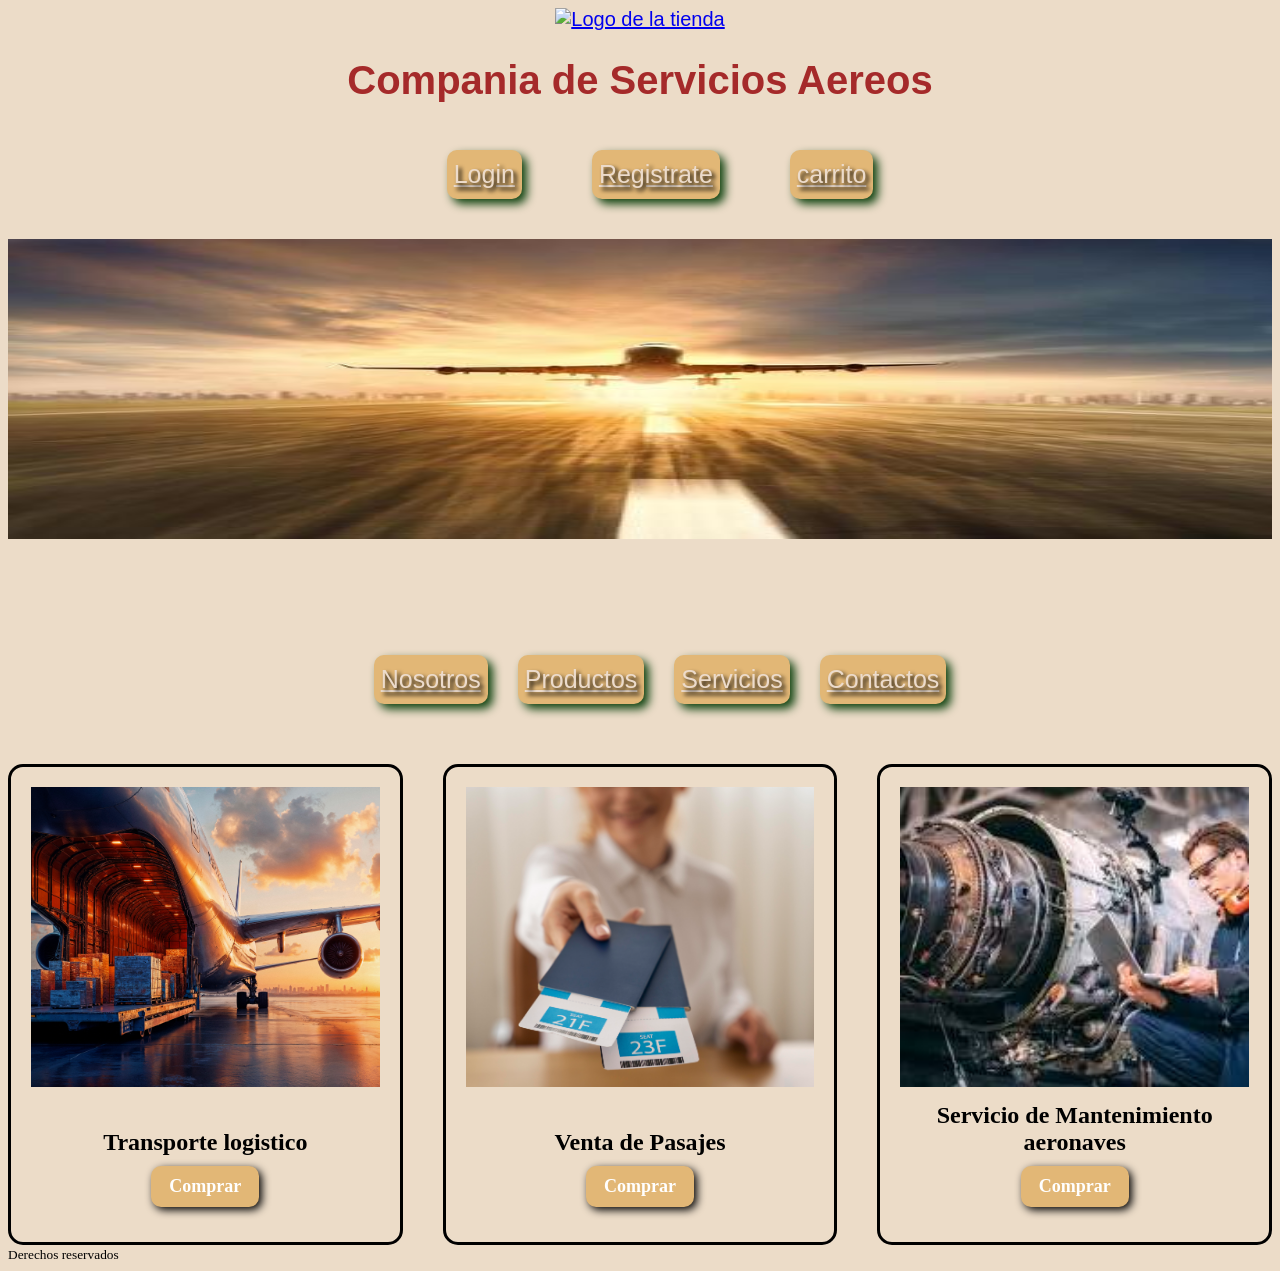
==== index.html @ d02746c7 "Repo TTech" ====
<!DOCTYPE html>
<html lang="en">
<head>
    <meta charset="UTF-8">
    <meta name="viewport" content="width=device-width, initial-scale=1.0">
    <title>Pre-entrega 26126 23073520</title>
    <link rel="stylesheet" href="./estilos/estilos.css">

</head>
<body id="cuerpo">
    <header class="header1">
        <div class="menu0">
            <a href="#" class="logo-link">
                <img src="./assets/img/logo.png" alt="Logo de la tienda" class="logo">
            </a>
            <h1>Compania de Servicios Aereos</h1>
        </div>
        <nav class="menu1">
            <ul class="menu11">
                 <li class="nav1"> <a href="#log">Login</a></li>
                 <li class="nav1"> <a href="#reg">Registrate</a></li>
                 <li class="nav1"> <a href="#carr">carrito</a></li>
            </ul>
        </nav>
    </header>
    
    <main>
        <!--<h1>Compañia Intergral de AVIACION</h1>-->
        <img src="./img/header.jpg">
    </main>    
    
    <nav class="menu2">
      <ul class="menu22">
            <li class="nav2"><a href="#nosot">Nosotros</a></li>
            <li class="nav2"><a href="#producto">Productos</a></li>
            <li class="nav2"><a href="#servicio">Servicios</a></li>
            <li class="nav2"><a href="#cont">Contactos</a></li>
        </ul>  
    </nav>
    <section class="nosot">
        <div class="nos">
            <img src="./img/cargo-plane.jpg" alt="Transporte logístico">
            <div class="texto-nos">
              <h2>Transporte logistico</h2>
              <a href="#" class="btn-compra">Comprar</a>
            </div>
        </div>
        <div class="nos">
            <img src="./img/travel.jpg" alt="Venta de pasajes">
            <div class="texto-nos">
               <h2>Venta de Pasajes</h2>
               <a href="#" class="btn-compra">Comprar</a>
            </div>   
        </div>
        <div class="nos">
            <img src="./img/repar.jpg" alt="Mantenimiento de aeronaves">
            <div class="texto-nos">
              <h2>Servicio de Mantenimiento aeronaves</h2>
              <a href="#" class="btn-compra">Comprar</a>
            </div>  
        </div>
    </section>

    <footer>
        <small>Derechos reservados</small>
    </footer>
</body>
</html>
---- estilos/estilos.css ----
#cuerpo {
    background-color: rgb(236, 220, 200);
}


.header1 {
     
    font-family:Verdana, Geneva, Tahoma, sans-serif;
    text-align: center;
    color:brown;
    font-size: 20px;

   
      .menu0{
           & h1{
               font-family: 'Lucida Sans', 'Lucida Sans Regular', 'Lucida Grande', 'Lucida Sans Unicode', Geneva, Verdana, sans-serif;
               font-size: 40px;
            }
        }
}    
.menu1{
    width: 100%;
    
    .menu11{
           
           display: flex;
           gap: 30px;
           justify-content: center;
           flex-wrap: wrap;
           list-style: none;
          }
    .nav1{
        
        font-family: 'Franklin Gothic Medium', 'Arial Narrow', Arial, sans-serif  ;
        display: inline;
        font-size: 25px;
        margin: 20px;
        color: white;
        background-color: rgb(226, 183, 118);
        padding: 10px 7px;
        text-shadow: 3px 3px 4px black;
        border-radius: 10px;
        box-shadow: rgb(15, 66, 15) 5px 5px 10px ;
      & a{
           color: rgb(236, 219, 203);
         }   
    }
 
}


main {
    text-align: center;
    height: 400px;
    width: 100%;
    background-position: center;
}
img {
    height: 300px;
    width: 100%;
    background-size: cover;
}
.menu2{
    width: 100%;
    .menu22{
           /*display: inline-flex; gap: 30px;*/
           display: flex;
           justify-content: center;
           align-items: center;
           flex-wrap: wrap; 
           gap: 30px;
           list-style: none;
          }
    .nav2{
        font-family: 'Franklin Gothic Medium', 'Arial Narrow', Arial, sans-serif  ;
        font-size: 25px;
        color: white;
        background-color: rgb(226, 183, 118);
        padding: 10px 7px;
        text-shadow: 3px 3px 4px black;
        border-radius: 10px;
        box-shadow: rgb(15, 66, 15) 5px 5px 10px ;
      & a{
           color: rgb(236, 219, 203);
         }   
    }
 
}

.nosot{
    display: grid;
    grid-template-columns: repeat(auto-fit,minmax(18rem,1fr));
    justify-content: center;
    gap: 40px;
    margin-top: 60px;
    

  .nos{
    display: grid; 
    grid-template-rows:1fr;
    border: solid black;
    padding: 20px;
    border-radius: 15px;
    overflow: hidden;
    min-height: 400px;
    /*flex-direction: column;*/

       & img{
        width: 100%;
        height: 300px;
        object-fit: cover;
        }  

          & h2{
              display: flex;
              text-align: center;
            }
    }
 .texto-nos {
    flex: 1;
    display: flex;
    flex-direction: column;
    justify-content: center;
    align-items: center;
    text-align: center;
    padding: 15px;
    gap: 10px;
       }

   .texto-nos h2 {
       margin: 0;
       text-align: center;
        }
 .btn-compra {
    text-decoration: none;
    background-color: rgb(226, 183, 118);
    color: white;
    padding: 10px 18px;
    border-radius: 10px;
    font-size: 18px;
    font-weight: bold;
    box-shadow: 3px 3px 8px black;
    transition: 0.3s;
      }

    .btn-compra:hover {
    background-color: rgb(196, 142, 70);
    transform: scale(1.05);
                }
}
#uno {
margin: auto;

}
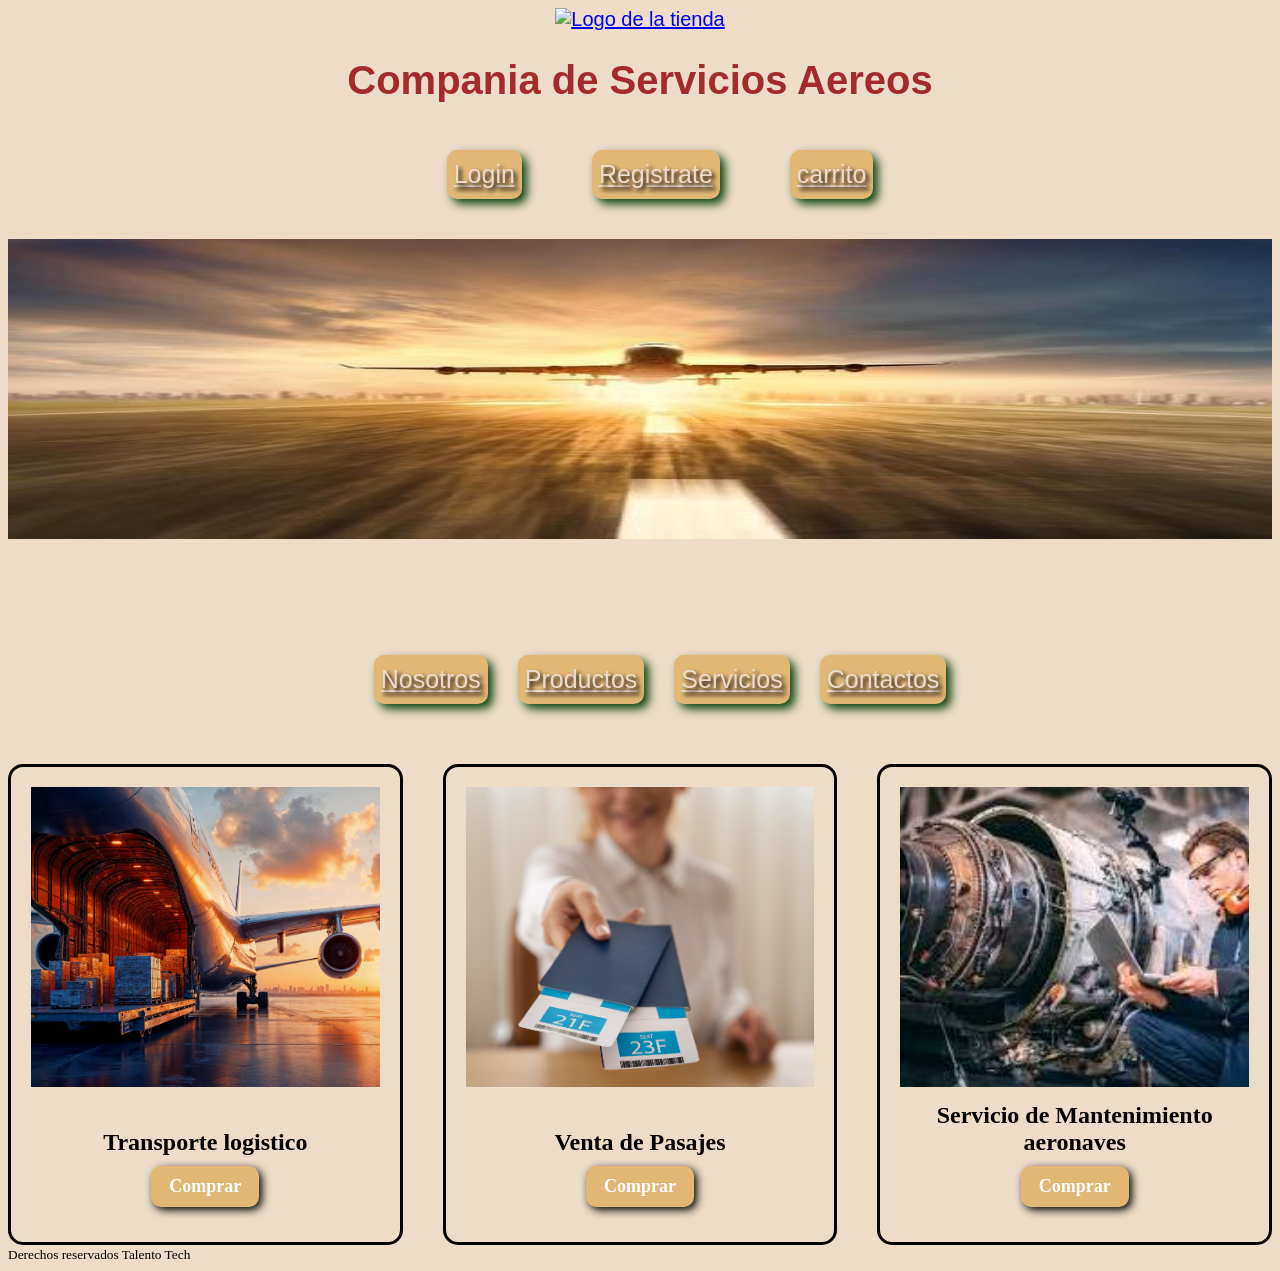
==== commit e777a986: "footer TTech" ====
--- a/index.html
+++ b/index.html
@@ -62,7 +62,7 @@
     </section>
 
     <footer>
-        <small>Derechos reservados</small>
+        <small>Derechos reservados Talento Tech</small>
     </footer>
 </body>
 </html>
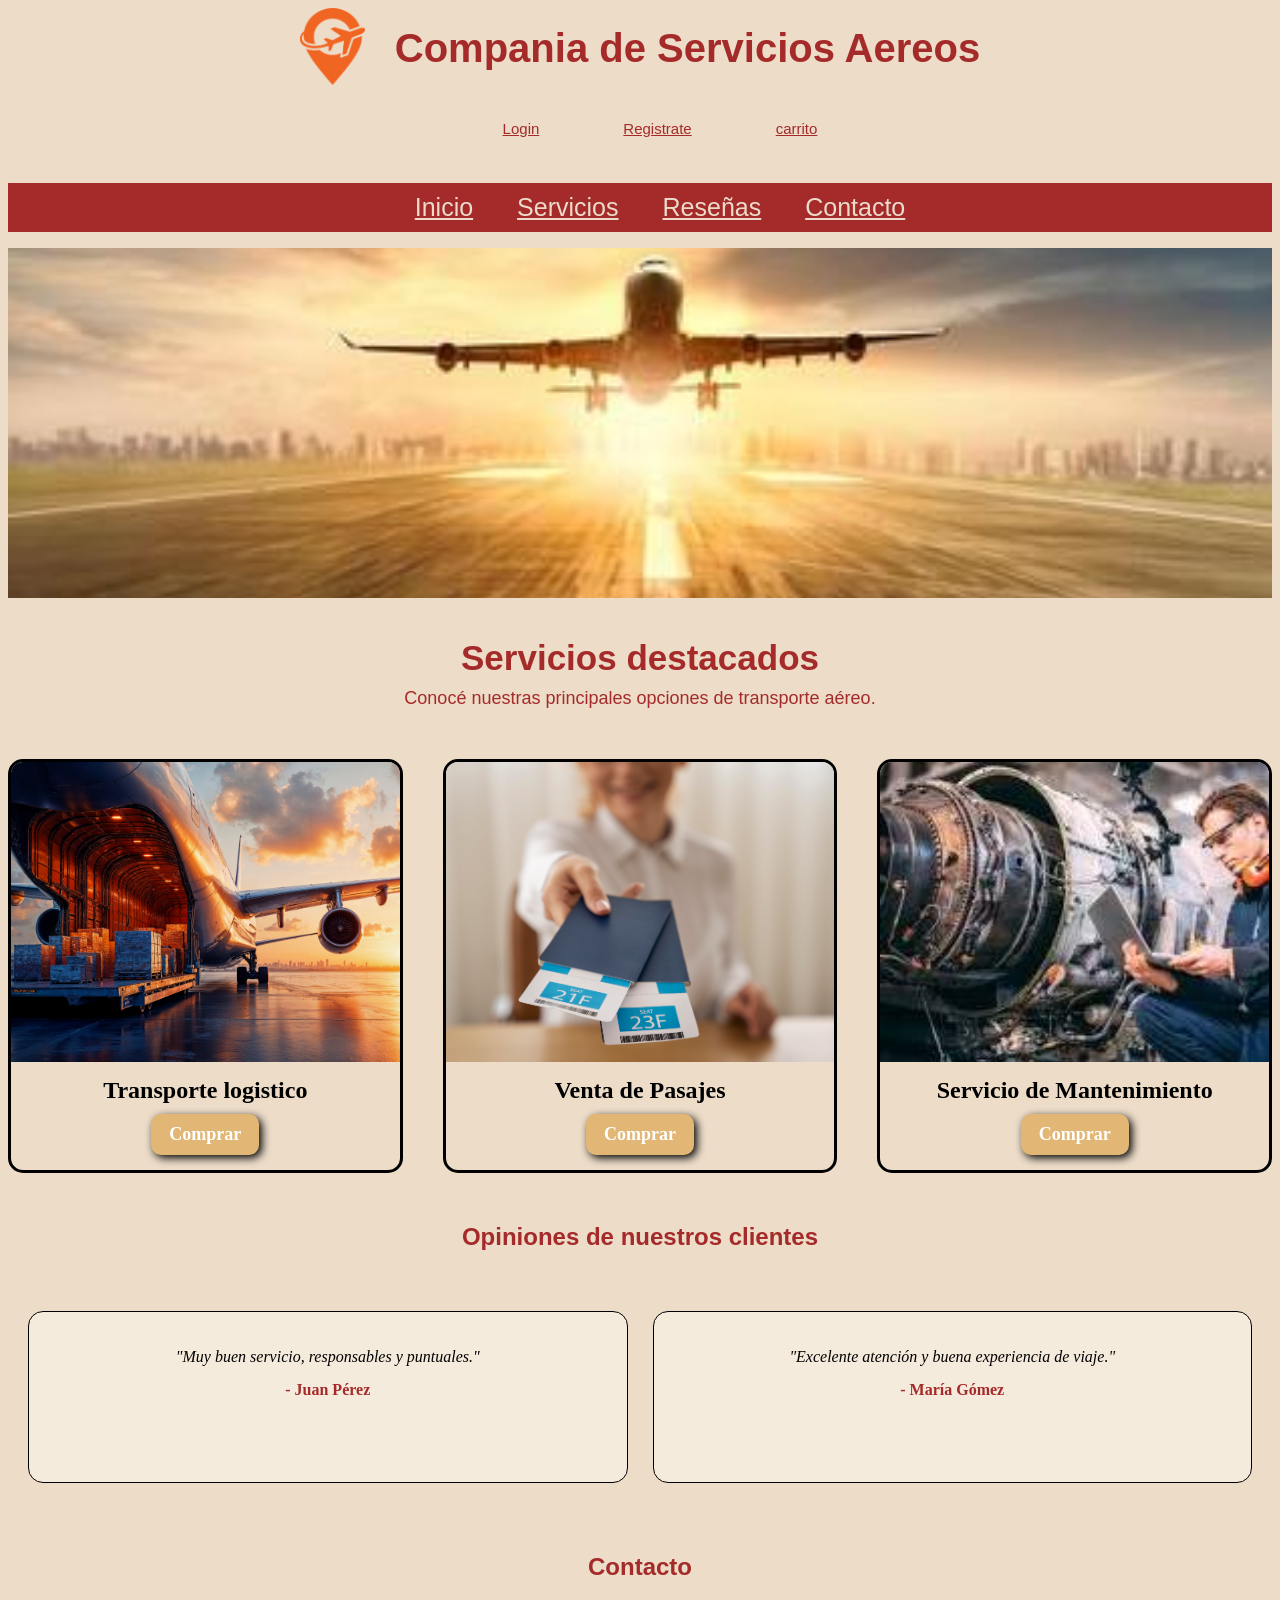
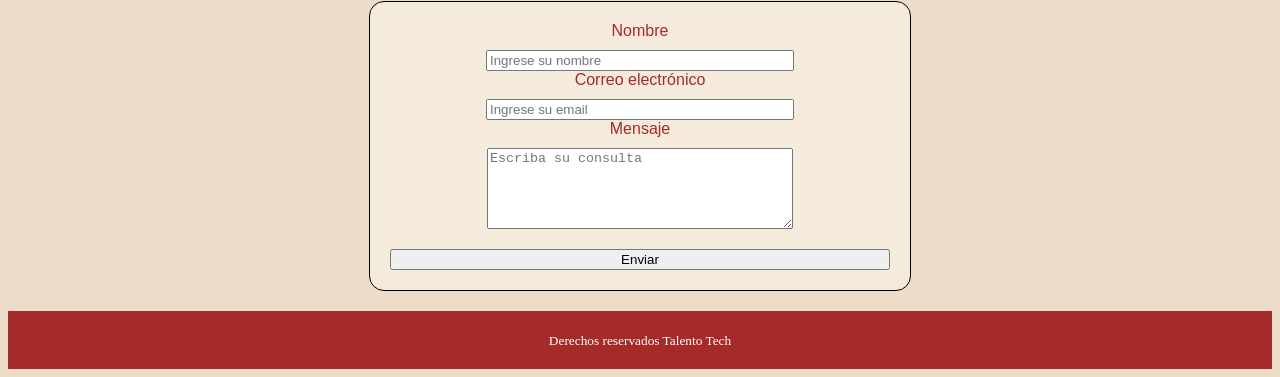
==== commit b99688d2: "Repo TTech" ====
--- a/index.html
+++ b/index.html
@@ -9,42 +9,51 @@
 </head>
 <body id="cuerpo">
     <header class="header1">
-        <div class="menu0">
+       <div class="menu0">
             <a href="#" class="logo-link">
-                <img src="./assets/img/logo.png" alt="Logo de la tienda" class="logo">
+                <img src="./assets/logo1.png" alt="Logo de la tienda" class="logo">
             </a>
             <h1>Compania de Servicios Aereos</h1>
         </div>
         <nav class="menu1">
             <ul class="menu11">
-                 <li class="nav1"> <a href="#log">Login</a></li>
+                 <li class="nav1"> <a href="#">Login</a></li>
                  <li class="nav1"> <a href="#reg">Registrate</a></li>
                  <li class="nav1"> <a href="#carr">carrito</a></li>
             </ul>
-        </nav>
+     </nav>
     </header>
-    
-    <main>
+    <nav class="menu2">
+      <ul class="menu22">
+            <li class="nav2"><a href="#">Inicio</a></li>
+            <li class="nav2"><a href="#servicio">Servicios</a></li>
+            <li class="nav2"><a href="#rese">Reseñas</a></li>
+            <li class="nav2"><a href="#conta">Contacto</a></li>
+        </ul>  
+    </nav>
+     
+    <main class="principal">
         <!--<h1>Compañia Intergral de AVIACION</h1>-->
-        <img src="./img/header.jpg">
+        <img src="./img/header.jpg" alt="Avion Compania" class="imagen-p">
     </main>    
     
-    <nav class="menu2">
-      <ul class="menu22">
-            <li class="nav2"><a href="#nosot">Nosotros</a></li>
-            <li class="nav2"><a href="#producto">Productos</a></li>
-            <li class="nav2"><a href="#servicio">Servicios</a></li>
-            <li class="nav2"><a href="#cont">Contactos</a></li>
-        </ul>  
-    </nav>
+       <section class="servicios-destacados" id="servicio">
+            <h2>Servicios destacados</h2>
+            <p>Conocé nuestras principales opciones de transporte aéreo.</p>
+        </section>
+
+
+    
     <section class="nosot">
-        <div class="nos">
+        
+        <div id="servicio" class="nos">
             <img src="./img/cargo-plane.jpg" alt="Transporte logístico">
             <div class="texto-nos">
               <h2>Transporte logistico</h2>
               <a href="#" class="btn-compra">Comprar</a>
             </div>
         </div>
+        
         <div class="nos">
             <img src="./img/travel.jpg" alt="Venta de pasajes">
             <div class="texto-nos">
@@ -55,13 +64,55 @@
         <div class="nos">
             <img src="./img/repar.jpg" alt="Mantenimiento de aeronaves">
             <div class="texto-nos">
-              <h2>Servicio de Mantenimiento aeronaves</h2>
+              <h2>Servicio de Mantenimiento</h2>
               <a href="#" class="btn-compra">Comprar</a>
             </div>  
         </div>
     </section>
 
-    <footer>
+        <section class="rese" id="resen">
+            <h2>Opiniones de nuestros clientes</h2>
+        </section>
+
+
+
+    <section id="rese" class="resenas">
+        <div class="resena">
+            <p>"Muy buen servicio, responsables y puntuales."</p>
+            <h3>- Juan Pérez</h3>
+        </div>
+
+        <div class="resena">
+             <p>"Excelente atención y buena experiencia de viaje."</p>
+             <h3>- María Gómez</h3>
+        </div>
+    </section>
+
+    <section class="cont" id="conta">
+            <h2>Contacto</h2>
+            
+            <form class="formulario">
+            <div class="form1">  
+            <label for="nombre">Nombre</label>
+            <input type="text" id="nombre" name="nombre" placeholder="Ingrese su nombre">
+            </div>
+            <div class="form1">
+            <label for="email">Correo electrónico</label>
+            <input type="email" id="email" name="email" placeholder="Ingrese su email">
+            </div>
+            <div class="form1"> 
+            <label for="mensaje">Mensaje</label>
+            <textarea id="mensaje" name="mensaje" rows="5" placeholder="Escriba su consulta"></textarea>
+            </div>
+            <button type="submit">Enviar</button>
+
+
+            </form>
+            
+    </section>
+
+
+    <footer class="footer">
         <small>Derechos reservados Talento Tech</small>
     </footer>
 </body>
--- a/estilos/estilos.css
+++ b/estilos/estilos.css
@@ -9,57 +9,68 @@
     text-align: center;
     color:brown;
     font-size: 20px;
-
-   
+       
       .menu0{
+        display: flex;
+        align-items: center;
+        justify-content: center;
+        gap: 30px;
+
            & h1{
                font-family: 'Lucida Sans', 'Lucida Sans Regular', 'Lucida Grande', 'Lucida Sans Unicode', Geneva, Verdana, sans-serif;
                font-size: 40px;
+               margin: 0px;
             }
         }
-}    
-.menu1{
-    width: 100%;
+        .logo{
+            width: 65px;
+            height: auto;
+            /*display: block;
+            position: fixed;
+            left: 40px;*/
+        }
     
-    .menu11{
+       .menu1{
+          width: 100%;
+          /*background-color: white;*/ 
+    
+          .menu11{
            
-           display: flex;
-           gap: 30px;
-           justify-content: center;
-           flex-wrap: wrap;
-           list-style: none;
-          }
-    .nav1{
+              display: flex;
+              gap: 30px;
+              justify-content: center;
+              flex-wrap: wrap;
+              list-style: none;
+              margin: 0px;
+                  }
+        .nav1{
         
-        font-family: 'Franklin Gothic Medium', 'Arial Narrow', Arial, sans-serif  ;
-        display: inline;
-        font-size: 25px;
-        margin: 20px;
-        color: white;
-        background-color: rgb(226, 183, 118);
-        padding: 10px 7px;
-        text-shadow: 3px 3px 4px black;
-        border-radius: 10px;
-        box-shadow: rgb(15, 66, 15) 5px 5px 10px ;
-      & a{
-           color: rgb(236, 219, 203);
-         }   
-    }
+               font-family: 'Franklin Gothic Medium', 'Arial Narrow', Arial, sans-serif  ;
+               display: inline;
+               font-size: 15px;
+               margin: 20px;
+               /*color:brown;*/
+               /*background-color: rgb(226, 183, 118);*/
+               padding: 10px 7px;
+               /*text-shadow: 3px 3px 4px black;*/
+               /*border-radius: 10px;*/
+               /*box-shadow: rgb(15, 66, 15) 5px 5px 10px ;*/
+           & a{
+               color:brown;
+               }   
+       }
  
-}
-
+    }
+}
 
 main {
     text-align: center;
-    height: 400px;
+    height: 340px;
     width: 100%;
     background-position: center;
 }
-img {
-    height: 300px;
-    width: 100%;
-    background-size: cover;
-}
+
+
 .menu2{
     width: 100%;
     .menu22{
@@ -70,36 +81,68 @@
            flex-wrap: wrap; 
            gap: 30px;
            list-style: none;
+           background-color: brown;
           }
     .nav2{
         font-family: 'Franklin Gothic Medium', 'Arial Narrow', Arial, sans-serif  ;
         font-size: 25px;
         color: white;
-        background-color: rgb(226, 183, 118);
+        /*background-color: rgb(226, 183, 118);*/
         padding: 10px 7px;
-        text-shadow: 3px 3px 4px black;
+        /*text-shadow: 3px 3px 4px black;
         border-radius: 10px;
-        box-shadow: rgb(15, 66, 15) 5px 5px 10px ;
+        box-shadow: rgb(15, 66, 15) 5px 5px 10px ;*/
       & a{
            color: rgb(236, 219, 203);
          }   
     }
  
 }
+
+.principal {
+    width: 100%;
+    height: 350px;
+}
+
+.imagen-p {
+    width: 100%;
+    height: 100%;
+    object-fit: cover;
+    display: block;
+}
+
+.servicios-destacados {
+    text-align: center;
+    margin-top: 40px;
+    margin-bottom: 20px;
+    color: brown;
+    font-family: Verdana, Geneva, Tahoma, sans-serif;
+}
+
+.servicios-destacados h2 {
+    font-size: 35px;
+    margin-bottom: 10px;
+}
+
+.servicios-destacados p {
+    font-size: 18px;
+    margin: 0;
+}
+
 
 .nosot{
     display: grid;
     grid-template-columns: repeat(auto-fit,minmax(18rem,1fr));
     justify-content: center;
     gap: 40px;
-    margin-top: 60px;
+    margin-top: 50px;
     
 
   .nos{
     display: grid; 
     grid-template-rows:1fr;
     border: solid black;
-    padding: 20px;
+    /*padding: 20px;*/
     border-radius: 15px;
     overflow: hidden;
     min-height: 400px;
@@ -148,6 +191,99 @@
     transform: scale(1.05);
                 }
 }
+
+
+.rese{
+    text-align: center;
+    margin-top: 50px;
+    margin-bottom: 20px;
+    color: brown;
+    font-family: Verdana, Geneva, Tahoma, sans-serif;
+
+}
+
+
+
+.resenas {
+    display: grid;
+    grid-template-columns: repeat(auto-fit, minmax(14rem, 1fr));
+    gap: 25px;
+    margin-top: 40px;
+    padding: 20px;
+}
+
+.resena {
+    border: solid 1px black;
+    border-radius: 15px;
+    padding: 20px;
+    text-align: center;
+    background-color: rgb(245, 235, 220);
+    min-height: 130px;
+}
+
+.resena p {
+    font-style: italic;
+    margin-bottom: 15px;
+}
+
+.resena h3 {
+    color: brown;
+    font-size: 16px;
+    margin: 0;
+}
+
+
+.cont{
+    box-sizing: border-box;
+    text-align: center;
+    margin-top: 50px;
+    margin-bottom: 20px;
+    color: brown;
+    font-family: Verdana, Geneva, Tahoma, sans-serif;
+    .formulario{
+        display: grid;
+        border: solid 1px black;
+        border-radius: 15px;
+        padding: 20px;
+        text-align: center;
+        background-color: rgb(245, 235, 220);
+        min-height: 130px;
+        width: 500px;          /* achicás o agrandás el box desde acá */
+        margin: 0 auto;
+         & input {
+            width: 300px;
+         }
+         & textarea{
+            width: 300px;
+         }
+              }
+    .form1{
+        display: grid;
+        gap: 10px;
+        justify-content: center;
+        
+                         
+        }   
+        
+        & button{
+            margin-top: 20px;
+            
+            
+            
+        }
+    }
+
+
+
+
+
+.footer {
+    background-color: brown;
+    color: white;
+    text-align: center;
+    padding: 20px;
+}
+
 #uno {
 margin: auto;
 
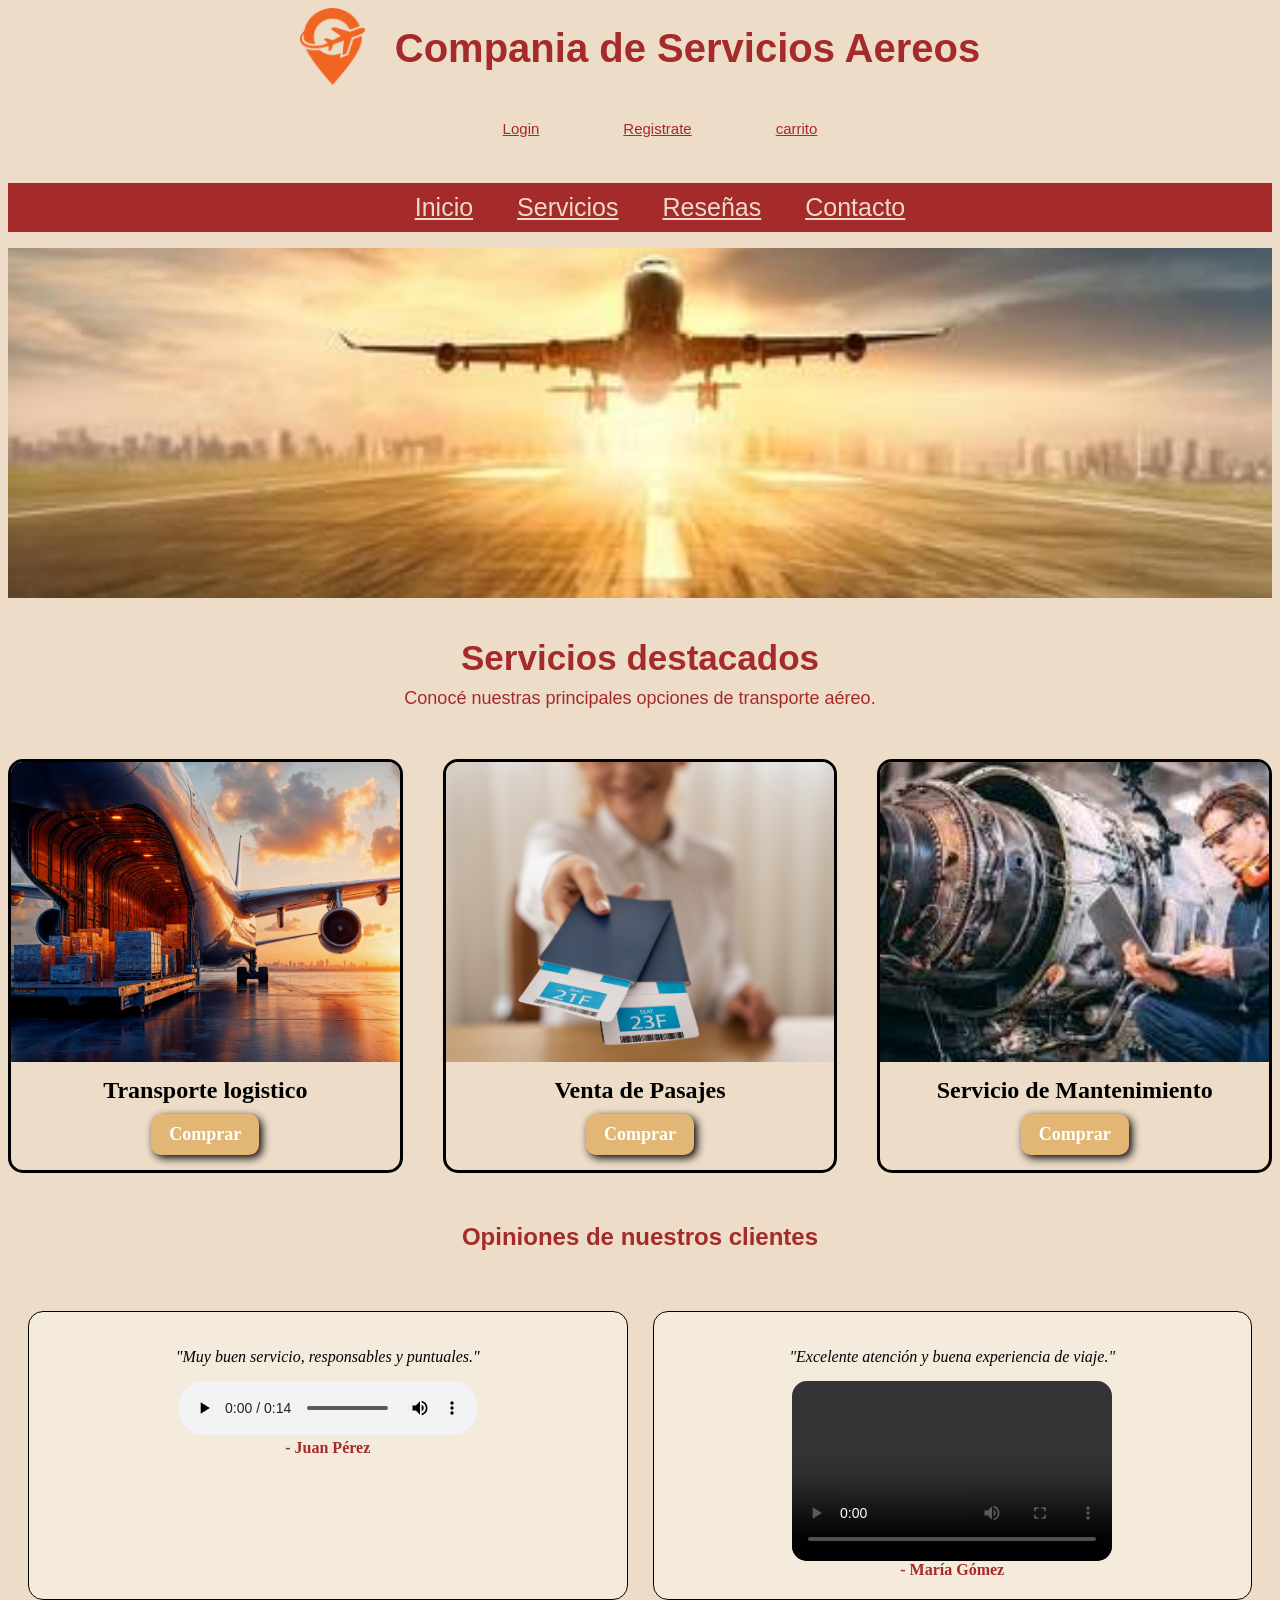
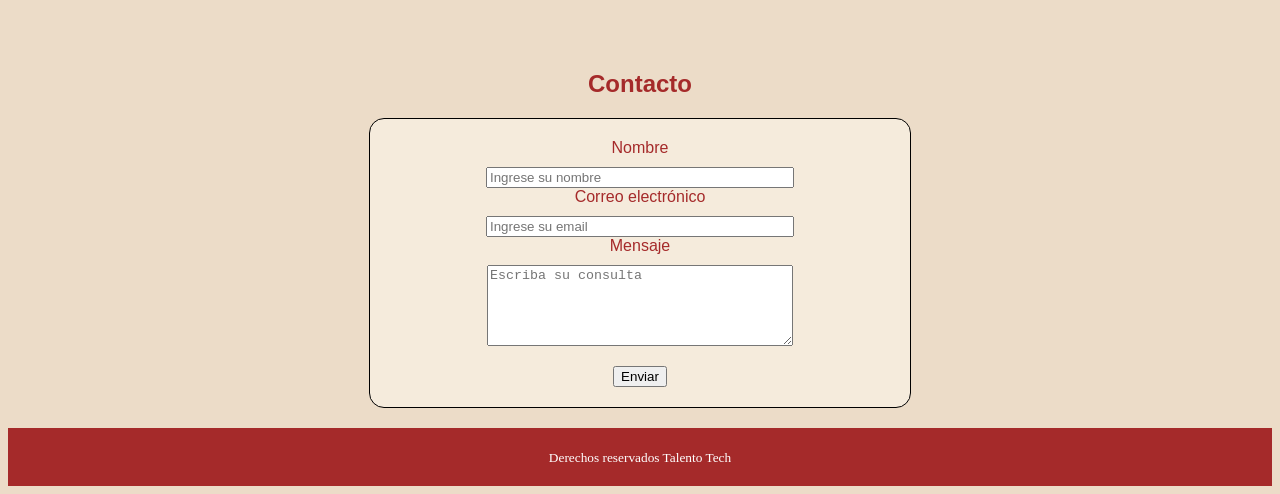
==== commit f7a331f8: "Repo TTech" ====
--- a/index.html
+++ b/index.html
@@ -19,7 +19,8 @@
             <ul class="menu11">
                  <li class="nav1"> <a href="#">Login</a></li>
                  <li class="nav1"> <a href="#reg">Registrate</a></li>
-                 <li class="nav1"> <a href="#carr">carrito</a></li>
+                 <!--<li class="nav1"> <a href="#carr">carrito</a></li>-->
+                 <li class="nav1"> <a href="./pages/carrito.html" >carrito</a></li>     
             </ul>
      </nav>
     </header>
@@ -79,11 +80,19 @@
     <section id="rese" class="resenas">
         <div class="resena">
             <p>"Muy buen servicio, responsables y puntuales."</p>
+             <audio controls>
+                <source src="./audios/mensaje_buen_servicio.mp3" type="audio/mpeg">
+            Tu navegador no soporta la reproducción de audio.
+             </audio>
             <h3>- Juan Pérez</h3>
         </div>
 
         <div class="resena">
              <p>"Excelente atención y buena experiencia de viaje."</p>
+             <video controls class="video-resena">
+                 <source src="./video/video1.mp4" type="video/mp4">
+                    Tu navegador no soporta video.
+             </video>
              <h3>- María Gómez</h3>
         </div>
     </section>
@@ -91,7 +100,7 @@
     <section class="cont" id="conta">
             <h2>Contacto</h2>
             
-            <form class="formulario">
+            <form class="formulario" action="https://formspree.io/f/xnjlvpda" method="POST">
             <div class="form1">  
             <label for="nombre">Nombre</label>
             <input type="text" id="nombre" name="nombre" placeholder="Ingrese su nombre">
--- a/estilos/estilos.css
+++ b/estilos/estilos.css
@@ -219,6 +219,17 @@
     text-align: center;
     background-color: rgb(245, 235, 220);
     min-height: 130px;
+
+    .video-resena {
+    width: 320px;
+    height: 180px;        /* formato apaisado 16:9 */
+    object-fit: cover;    /* recorta un poco si hace falta */
+    border-radius: 15px;
+    margin-top: 15px;
+    display: block;
+    margin-left: auto;
+    margin-right: auto;
+       }
 }
 
 .resena p {
@@ -266,6 +277,7 @@
         }   
         
         & button{
+            justify-self: center;
             margin-top: 20px;
             
             
